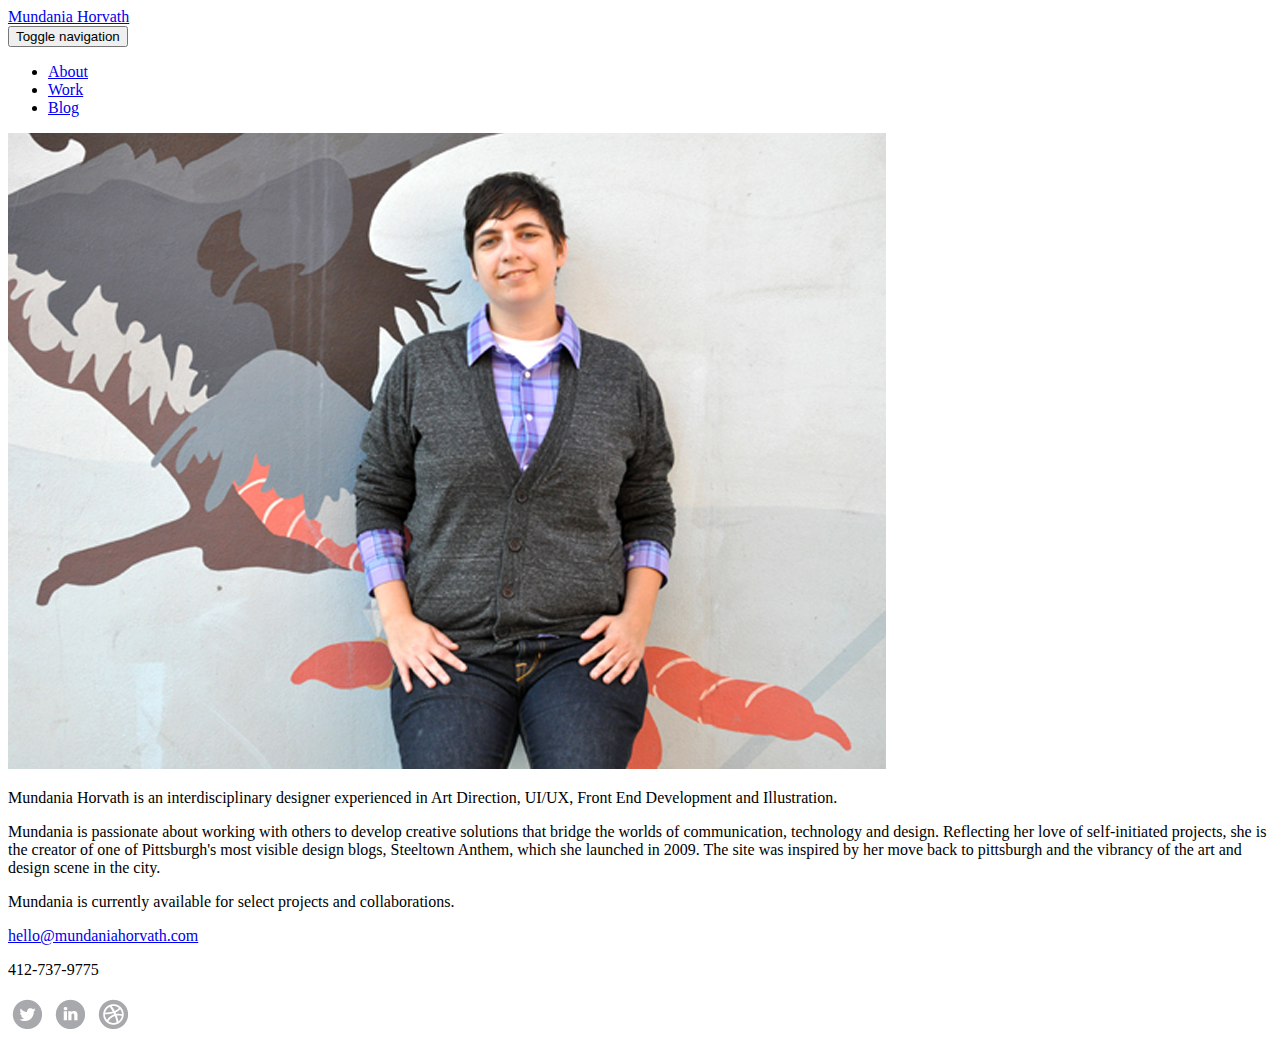
==== about.html @ f6a8bc57 "first round" ====
<!DOCTYPE html>
<html>
  <head>
    <meta charset="utf-8" />
    <meta name="viewport" content="width=device-width, initial-scale=1.0" />
    <meta name="robots" content="index,follow,archive" />
    <meta name="description" content="Mundania Horvath, Designer + Front End Developer" />
    <meta name="keywords" content="mundania, horvath, pittsburgh, designer, developer, illustration, pgh/digs, steeltown anthem" />

    <title>Mundania Horvath</title>

    <script src="/static/lib/jquery/jquery.min.js"></script>
    <script src="/static/lib/bootstrap/3.0.2/js/bootstrap.min.js"></script>
    
    
    <link href='http://fonts.googleapis.com/css?family=Source+Sans+Pro:200,300,400' rel='stylesheet' type='text/css'>
    <link rel="icon" type="image/x-icon" href="img/favicon.gif" />
    <link media="all" href="static/css/application.css" rel="stylesheet" type="text/css"/>
        
      <!--[if lt IE 7 ]><html class="ie6" lang="en"> <![endif]-->
      <!--[if IE 7 ]><html class="ie7" lang="en"> <![endif]-->
      <!--[if IE 8 ]><html class="ie8" lang="en"> <![endif]-->
      <!--[if lt IE 9]>  
        <script src="js/html5.js"></script>  
        <![endif]--> 
      </head>

        <body>
          <header class="site-header">
            <div class="brand-container">
              <a class="brand" href="http://mundaniahorvath.com/">Mundania Horvath</a>
            </div>
      
            <button type="button" class="navbar-toggle" data-toggle="collapse" data-target=".navbar-collapse">
              <span class="sr-only">Toggle navigation</span>
              <span class="icon-bar"></span>
              <span class="icon-bar"></span>
              <span class="icon-bar"></span>
            </button>
    
            <div class="navbar-collapse collapse">
              <nav role="navigation">
                <ul class="nav nav-justified text-center">
                  <li><a href="about">About</a></li> 
                  <li><a href="http://mundaniahorvath.com/">Work</a></li>
                  <li><a href="http://steeltownanthem.com/" target="_blank">Blog</a></li>   
                </ul>
              </nav>
            </div>
          </header>
    
          
          <div class="container-fluid">
            <div class="row design-content">
              <div class="col-sm-10 col-sm-offset-1">

                <div class="row">
                  <div class="col-sm-8 col-sm-offset-2  profile">
                       <img src="static/img/mh.png" class="img-responsive" alt="Mundania Horvath">
                       <p>Mundania Horvath is an interdisciplinary designer experienced in Art Direction, UI/UX, Front End Development and Illustration.</p>

                        <p>Mundania is passionate about working with others to develop creative solutions that bridge the worlds of communication, technology and design. Reflecting her love of self-initiated projects, she is the creator of one of Pittsburgh's most visible design blogs, Steeltown Anthem, which she launched in 2009. The site was inspired by her move back to pittsburgh and the vibrancy of the art and design scene in the city.</p>

                        <p>Mundania is currently available for select projects and collaborations.<p>
                  </div>
                </div>
                
                
          
             </div><!--End Bottom Content-->
           </div><!--End Bottom Content-->
         </div><!--End Bottom Content-->
  
       <footer class="site-footer">
         <div class="container">
           <div class="row">
             <div class="col-sm-2">
               <a href="mailto:hello@mundaniahorvath.com">hello@mundaniahorvath.com</a>
                <p>412-737-9775<p>
             </div>
        
             <div class="col-sm-3 col-sm-offset-6 social-media">
                 <a href="http://www.twitter.com/mundaniahorvath" target="_blank"><img src="static/img/twitter.png" alt="mundania horvath twitter" /></a>
                 <a href="http://www.linkedin.com/profile/view?id=12655501&goback=%2Enmp_*1_*1_*1_*1_*1_*1_*1_*1_*1_*1_*1&trk=spm_pic" target="_blank"><img src="static/img/linkedin.png" alt="mundania horvath facebook" /></a>
                 <a href="http://dribbble.com/steeltownanthem" target="_blank"><img src="static/img/dribble.png" alt="mundania horvath dribble" /></a>
               </div>
             </div>  
           </div>
         </footer>
         
  </body>
</html>
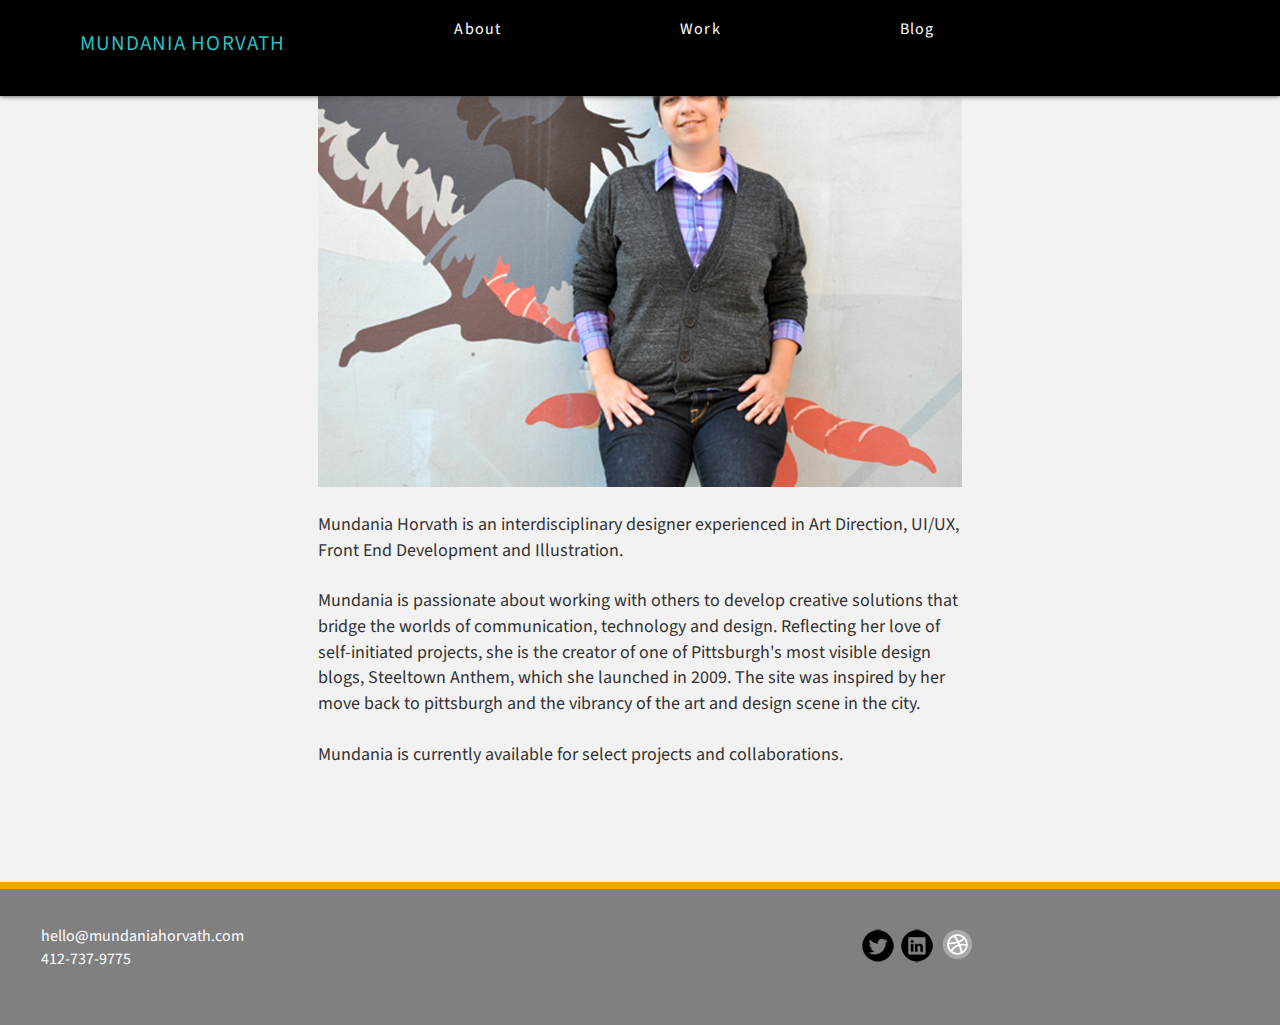
==== commit f6da6f39: "Updates" ====
--- a/about.html
+++ b/about.html
@@ -5,17 +5,17 @@
     <meta name="viewport" content="width=device-width, initial-scale=1.0" />
     <meta name="robots" content="index,follow,archive" />
     <meta name="description" content="Mundania Horvath, Designer + Front End Developer" />
-    <meta name="keywords" content="mundania, horvath, pittsburgh, designer, developer, illustration, pgh/digs, steeltown anthem" />
+    <meta name="keywords" content="mundania, horvath, pittsburgh, designer, developer, illustration, pgh/digs, steeltown anthem, dane, graphic, graphic design, houses, creative, studio" />
 
-    <title>Mundania Horvath</title>
+    <title>Brad Blume</title>
 
     <script src="/static/lib/jquery/jquery.min.js"></script>
-    <script src="/static/lib/bootstrap/3.0.2/js/bootstrap.min.js"></script>
+    <script src="/static/lib/bootstrap/js/bootstrap.min.js"></script>
     
     
     <link href='http://fonts.googleapis.com/css?family=Source+Sans+Pro:200,300,400' rel='stylesheet' type='text/css'>
-    <link rel="icon" type="image/x-icon" href="img/favicon.gif" />
-    <link media="all" href="static/css/application.css" rel="stylesheet" type="text/css"/>
+    <link rel="icon" type="img/x-icon" href="static/img/fav.gif" />
+    <link media="all" href="static/css/style.css" rel="stylesheet" type="text/css"/>
         
       <!--[if lt IE 7 ]><html class="ie6" lang="en"> <![endif]-->
       <!--[if IE 7 ]><html class="ie7" lang="en"> <![endif]-->
--- a/static/css/style.css
+++ b/static/css/style.css
@@ -0,0 +1,265 @@
+@import url(../lib/bootstrap/css/bootstrap.css);
+html {
+  height: 100%; }
+
+/**
+ * Generic System Defaults
+ */
+body {
+  font-family: 'Source Sans Pro', arial, helvetica, sans-serif;
+  background-color: #f2f2f2;
+  min-height: 100%;
+  height: auto !important;
+  height: 100%;
+  /** NEED FOR IE **/
+  margin: 0;
+  padding: 0; }
+
+body.homeowners-guide {
+  background-color: #DEDCDC; }
+
+h2.project-titles {
+  color: #434343;
+  font-weight: 200;
+  font-size: 21px;
+  text-align: center;
+  margin-bottom: 26px;
+  margin-top: 48px;
+  letter-spacing: .05em; }
+
+p {
+  margin: 0px; }
+
+img {
+  max-width: 100%; }
+
+.container {
+  width: 100%;
+  padding: 0px; }
+
+.row {
+  margin-right: 0px;
+  margin-left: 0px; }
+
+.site-header {
+  background-color: #FFFFFF;
+  box-shadow: 0 0 5px #404040;
+  left: 0;
+  min-height: 60px;
+  position: fixed;
+  top: 0;
+  width: 100%;
+  z-index: 2; }
+
+.intro-content {
+  background-color: #D75A5A;
+  max-width: 100%; }
+
+.intro-content p {
+  color: white;
+  font-weight: 200;
+  font-size: 24px;
+  margin: 90px 25px;
+  padding: 30px 16px 0px;
+  text-align: left; }
+
+.jumbotron {
+  padding-right: 0;
+  padding-left: 0;
+  border-top: 0;
+  padding: 175px;
+  margin-top: 130px;
+  background-color: gray; }
+
+.brand-container {
+  float: left;
+  margin: 0px 54px 0px;
+  padding: 0; }
+
+.brand {
+  display: block;
+  font-weight: 400;
+  font-size: 21px;
+  letter-spacing: .05em;
+  margin: 28px 26px;
+  text-transform: uppercase;
+  z-index: 5; }
+
+.brand-container a {
+  color: #2cbec1; }
+
+nav {
+  width: 60%;
+  margin: 10px auto; }
+
+.navigation li {
+  list-style-type: none; }
+
+.nav a {
+  color: #FFFFFF;
+  font-weight: 403;
+  font-size: 16px;
+  line-height: 1.2;
+  letter-spacing: .07em;
+  text-decoration: none; }
+
+.nav > li > a:hover,
+.nav > li > a:focus,
+.nav > li.active a,
+.nav .open > a,
+.nav .open > a:hover,
+.nav .open > a:focus {
+  background-color: transparent;
+  border-radius: 3px;
+  -moz-border-radius: 3px;
+  -webkit-border-radius: 3px;
+  text-decoration: none; }
+
+.navbar-collapse {
+  padding-right: 0;
+  padding-left: 0;
+  border-top: 0;
+  box-shadow: 0 0 0;
+  background-color: black; }
+
+a {
+  color: #434343;
+  text-decoration: none; }
+
+a:hover {
+  color: #B3B3B3;
+  text-decoration: none; }
+
+/* nav */
+.design-content {
+  margin-top: 20px;
+  margin-bottom: 30px; }
+
+.caption {
+  vertical-align: middle;
+  font-size: 16px;
+  margin-top: 16px;
+  font-weight: 400;
+  line-height: 2;
+  letter-spacing: .05em;
+  color: #4a4949; }
+
+.description {
+  color: #434343;
+  font-size: 14px;
+  line-height: 1.75;
+  margin-bottom: 34px;
+  letter-spacing: .07em; }
+
+a.site-caption {
+  color: #2cbec1; }
+
+.project {
+  margin-top: 25px; }
+
+.ind-slide {
+  margin-top: 62px; }
+
+.project-navigation {
+  background-color: black;
+  min-height: 72px;
+  text-align: center; }
+
+.project-navigation a {
+  text-align: center; }
+
+.project_button_next .glyphicon {
+  font-weight: normal;
+  font-size: 34px;
+  color: #FFFFFF;
+  margin: 16px 62px; }
+
+.project_button_previous .glyphicon {
+  font-weight: normal;
+  font-size: 34px;
+  color: #FFFFFF;
+  margin: 16px 62px; }
+
+.site-footer {
+  background-color: gray;
+  padding: 24px 0px;
+  border-top: 7px solid orange; }
+
+.site-footer .container {
+  padding: 12px 26px 30px; }
+
+.site-footer p {
+  color: white;
+  font-size: 16px; }
+
+.site-footer a {
+  color: white;
+  font-size: 16px; }
+
+.profile {
+  margin-bottom: 60px; }
+
+.profile p {
+  font-size: 18px;
+  margin: 25px 0px 25px; }
+
+.contact-info a {
+  font-size: 24px; }
+
+@media (max-width: 768px) {
+  .brand {
+    margin: 12px 40px; }
+
+  .navbar-toggle {
+    margin-top: -40px;
+    position: relative;
+    top: 0px;
+    right: 12px;
+    background-color: #FFFFFF;
+    background-image: none;
+    border: 1px solid transparent;
+    border-radius: 2px; }
+
+  .navbar-collapse {
+    clear: both; }
+
+  .site-header nav {
+    width: 100%; }
+
+  .jumbotron {
+    margin-top: 50px; }
+
+  img.ind-slide {
+    width: 100%;
+    margin-top: 32px; }
+
+  nav {
+    float: none;
+    padding: 0px;
+    margin: 0px;
+    width: 100%; }
+
+  nav li {
+    border-bottom: 1px dotted #BFBFBF; }
+
+  .icon-bar {
+    display: block;
+    width: 22px;
+    height: 2px;
+    background-color: black; }
+
+  .site-footer .container {
+    padding: 0px 12px;
+    margin: 6px 0px 0px; } }
+@media (max-width: 480px) {
+  .navbar-toggle {
+    margin-top: -50px; }
+
+  .brand {
+    margin: 24px 0px;
+    font-weight: 400;
+    font-size: 14px;
+    text-align: center;
+    letter-spacing: .05em;
+    text-transform: uppercase;
+    z-index: 5; } }
